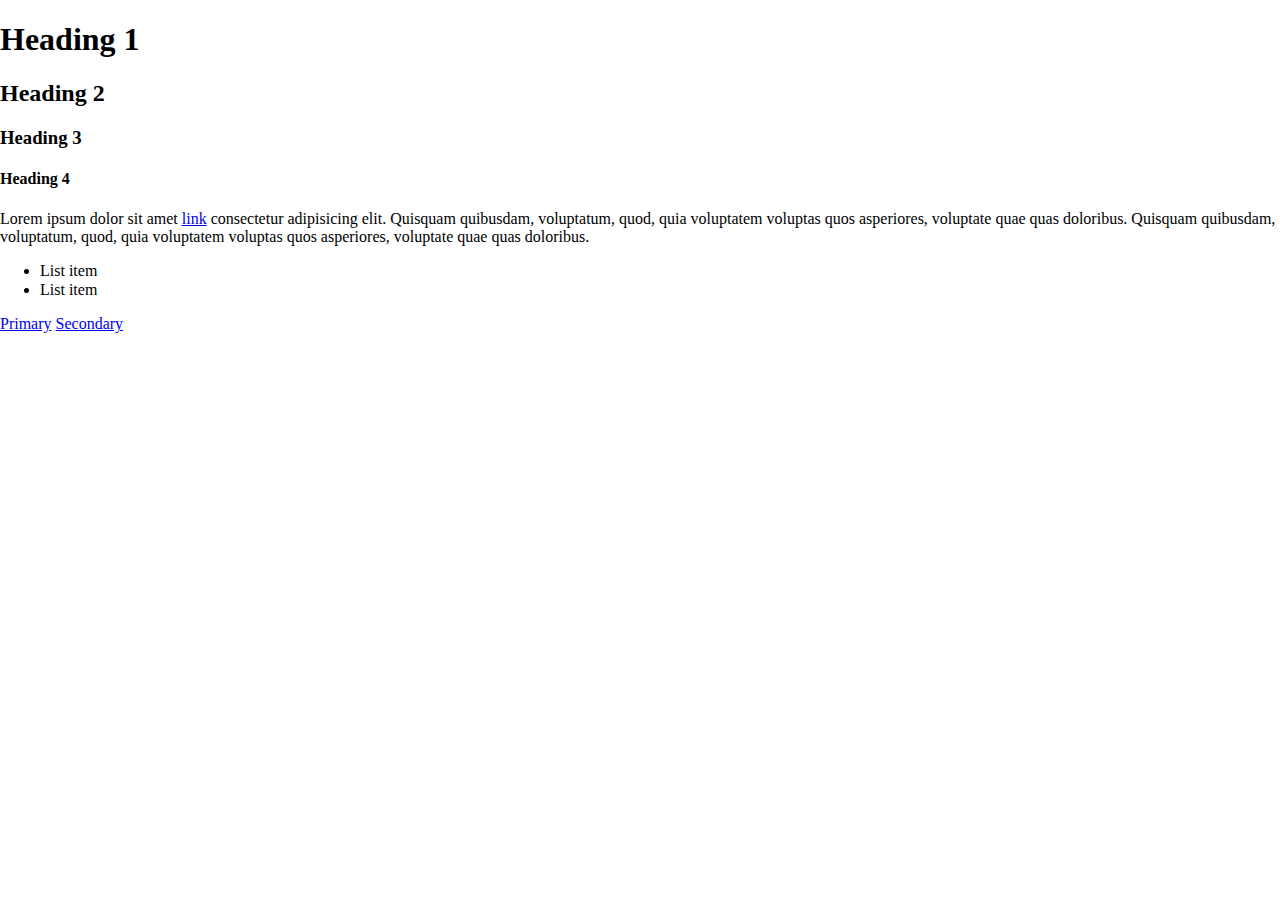
==== proposal1/index.html @ 748dd1b0 "Initial commit" ====
<!DOCTYPE html>
<html lang="en">
	<head>
		<meta charset="UTF-8" />
		<meta name="viewport" content="width=device-width, initial-scale=1.0" />
		<title>Styleguide 1</title>
		<link rel="stylesheet" href="css/normalize.css" />
		<link rel="stylesheet" href="css/base-layout.css" />
		<link rel="stylesheet" href="css/nav.css" />
		<link rel="stylesheet" href="css/typo.css" />
		<link rel="stylesheet" href="css/buttons.css" />
	</head>
	<body>
		<h1>Heading 1</h1>
		<h2>Heading 2</h2>
		<h3>Heading 3</h3>
		<h4>Heading 4</h4>

		<p>
			Lorem ipsum dolor sit amet <a href="#">link</a> consectetur adipisicing
			elit. Quisquam quibusdam, voluptatum, quod, quia voluptatem voluptas quos
			asperiores, voluptate quae quas doloribus. Quisquam quibusdam, voluptatum,
			quod, quia voluptatem voluptas quos asperiores, voluptate quae quas
			doloribus.
		</p>

		<ul>
			<li>List item</li>
			<li>List item</li>
		</ul>

		<a href="#" class="btn-primary">Primary</a>
		<a href="#" class="btn-secondary">Secondary</a>
	</body>
</html>
---- proposal1/css/base-layout.css ----
/* BASE LAYOUT FLEXBOX */

body {
	margin: 0;
}
---- proposal1/css/nav.css ----
/* NAVIGATION */

nav {
}
---- proposal1/css/typo.css ----
/* TYPOGRAPHY */

h1 {
}

h2 {
}

h3 {
}

h4 {
}

h5 {
}

h6 {
}

p {
}

a {
}
---- proposal1/css/buttons.css ----
/* BUTTONS */

.btn-primary {
}

.btn-secondary {
}
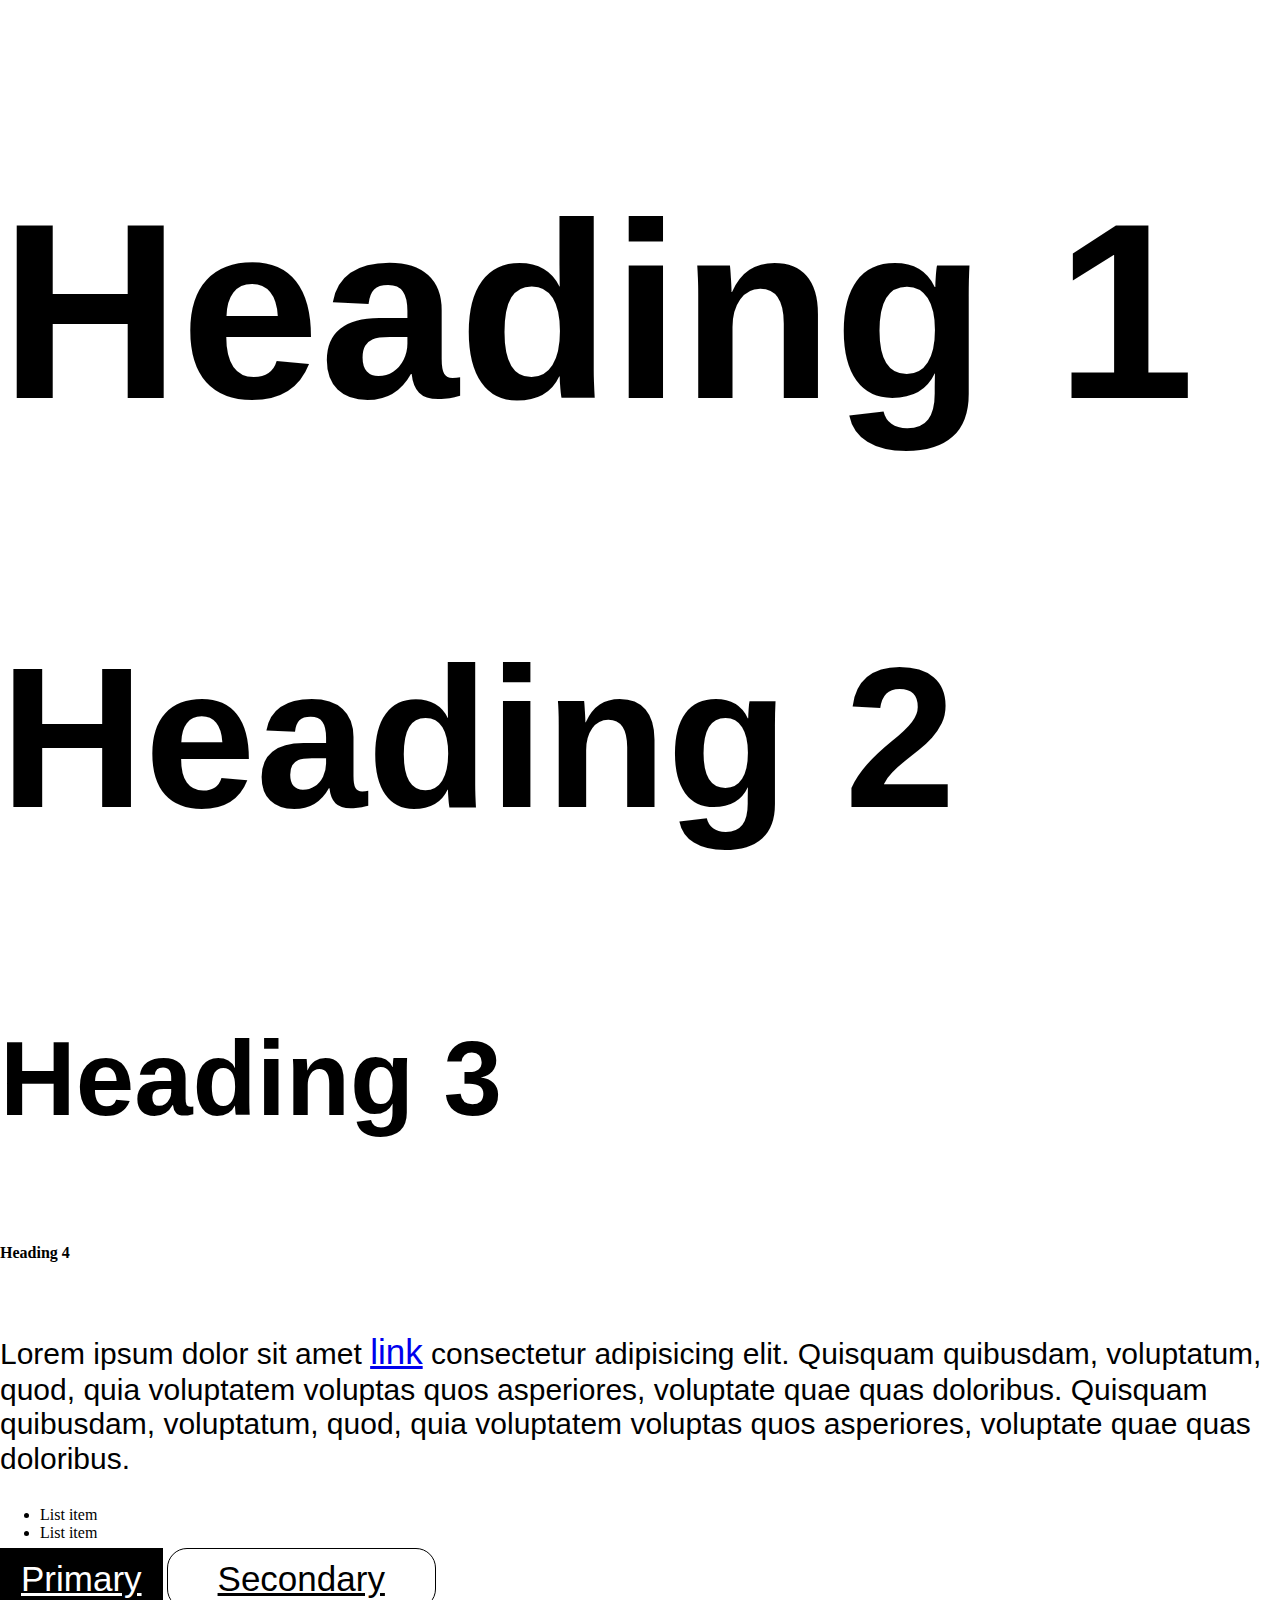
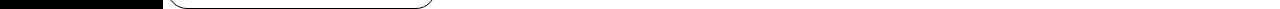
==== commit 2668e591: "Doodle bestanden" ====
--- a/proposal1/index.html
+++ b/proposal1/index.html
@@ -16,6 +16,8 @@
 		<h3>Heading 3</h3>
 		<h4>Heading 4</h4>
 
+		<img src="doodles/duck.svg" alt="">
+
 		<p>
 			Lorem ipsum dolor sit amet <a href="#">link</a> consectetur adipisicing
 			elit. Quisquam quibusdam, voluptatum, quod, quia voluptatem voluptas quos
--- a/proposal1/css/typo.css
+++ b/proposal1/css/typo.css
@@ -1,12 +1,17 @@
 /* TYPOGRAPHY */
-
 h1 {
+	font-family: "kenyan coffee", sans-serif;
+	font-size: 250px;
 }
 
 h2 {
+	font-family: "kenyan coffee", sans-serif;
+	font-size: 200px;
 }
 
 h3 {
+	font-family: "kenyan coffee", sans-serif;
+	font-size: 105px;
 }
 
 h4 {
@@ -19,7 +24,11 @@
 }
 
 p {
+	font-family: "verdana", sans-serif;
+	font-size: 30px;
 }
 
 a {
+	font-family: "kenyan coffee", sans-serif;
+	font-size: 35px;
 }
--- a/proposal1/css/buttons.css
+++ b/proposal1/css/buttons.css
@@ -1,7 +1,26 @@
 /* BUTTONS */
 
 .btn-primary {
+	background-color: #000000;
+	padding: 10px 20px;
+	color: white;
+	border: 1px solid #000000;
+}
+
+.btn-primary:hover {
+	color: #000000;
+	background-color: #ffffff;
 }
 
 .btn-secondary {
+	background-color: #ffffff;
+	padding: 10px 50px;
+	color: rgb(0, 0, 0);
+	border-radius: 20px;
+	border: 1px solid #000000;
 }
+
+.btn-secondary:hover {
+	background-color: #000000;
+	color: #ffffff;
+}
